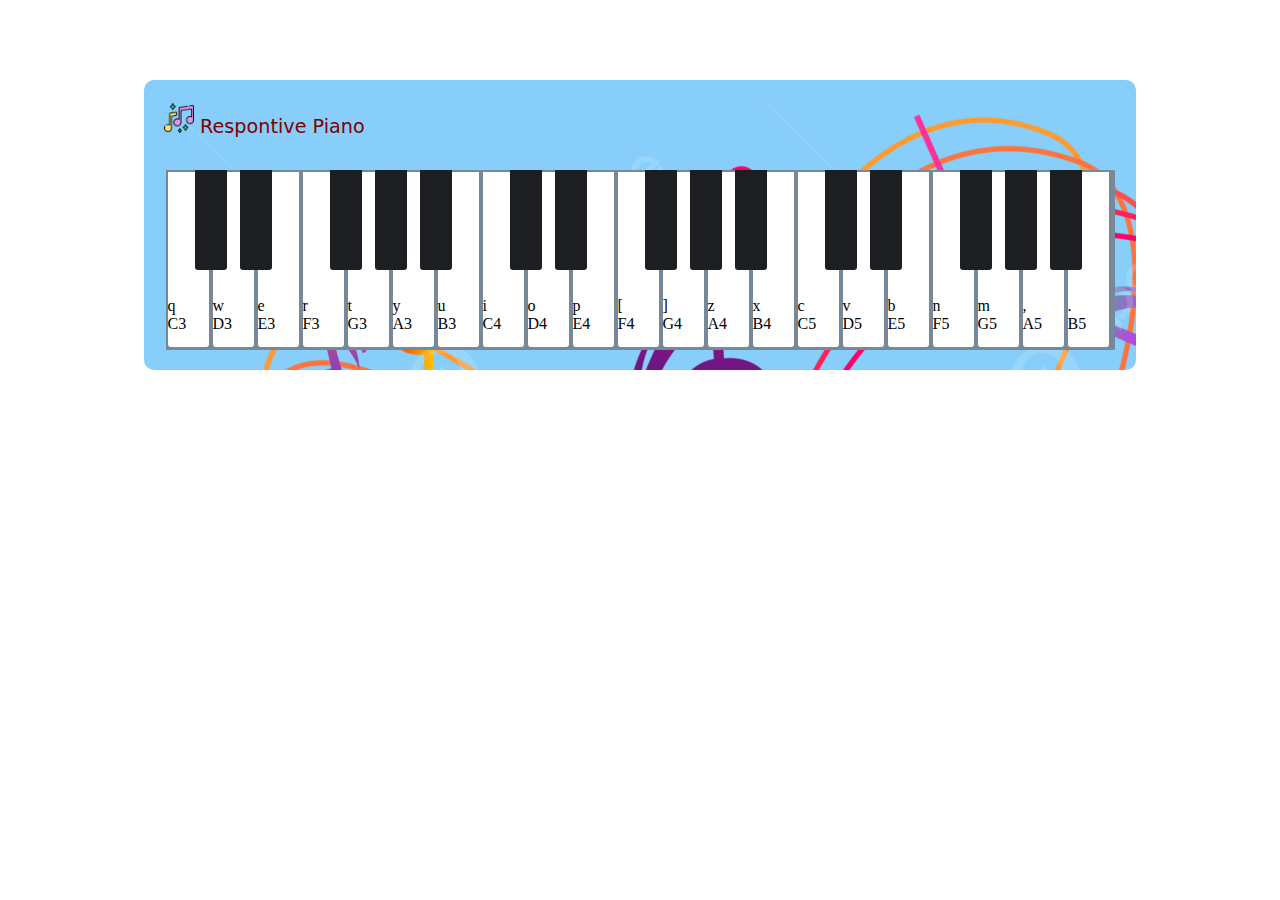
==== CHAPTER4/Index.html @ 9303a8d1 "CHAPTER4" ====
<!DOCTYPE html>
<html lang="en">
<head>
    <meta charset="UTF-8">
    <meta name="viewport" content="width=device-width, initial-scale=1.0">
    <title>Respontive Piano</title>
    <link rel="stylesheet" href="style.css">
</head>
<body>
   <div id="piano">     
   <div id="logo">
    <img src="note.png" alt="piano logo"> Respontive Piano 
   </div>

   <div id="keys"></div>
    </div>
    <script>
     const notes = ['C','C#','D','D#','E','F','F#','G','G#','A','A#','B'];
     const octave = {
      '3':'q2w3er5t6y7u',
      '4':'i9o0p[=]azsx',
      '5':'cfvgbnjmk,l.'
    };
    let octave_keys = '';
    for (const o in octave) {
        octave_keys += '<div class="octave" data-octave="' +o+'">';
     for (let i=0; i<notes.length; i++) {
        const note = notes[i];
        const color = note.indexOf('#') <0 ? 'white' : 'black' ;
        const keyboard = octave[o].charAt(i);
        octave_keys += `<div class="key ${color}" data-note="${note}" data-keyboard="${keyboard}">`;
        octave_keys += '<div class="label">';
        octave_keys += `${keyboard}<br>${note}${o}</div>`;    
        octave_keys += '</div>'
     }
     octave_keys += '</div>'   
    }
    document.getElementById('keys').innerHTML = octave_keys;
    </script>
</body>
</html>
---- CHAPTER4/style.css ----
* {
  box-sizing: border-box;
  margin: 0;
}

#piano {
 background-color: lightskyblue;
 width: 992px;
 height: 290px;
 border-radius: 10px;
 margin: 80px auto;
 position: relative;
 background-image: url('note_line.png');
 padding: 90px 20px 0px;
}

#logo {
  position: absolute;
  color: maroon;
  font-family: system-ui, -apple-system, BlinkMacSystemFont, 'Segoe UI', Roboto, Oxygen, Ubuntu, Cantarell, 'Open Sans', 'Helvetica Neue', sans-serif;
  top: 23px;
  font-size: 1.2em;
}

#logo>img {
  height: 30px;
}

#keys {
  background-color: lightslategray;
  height: 180px;
  margin: 0 auto;
  width: 949px;
  display: flex;
}

.octave {
  width: 315px;
  display: flex;
}

.white{
 background-color: #fff;
 width: 41px;
 height: 175px;
 margin: 2px;
 padding-top: 125px;
 border-radius: 0 0 3px 3px;
}

.black {
 position: relative;

} 

.black>.label {
 position: absolute;
 color: white;
 width: 32px;
 left: -16px;
 top: 50px;
}

.black::after {
 content: "";
 background-color: #1d1e22;
 width: 32px;
 height: 100px;
 position: absolute;
 left: -16px;
 border-radius: 0 0 3px 3px;
}
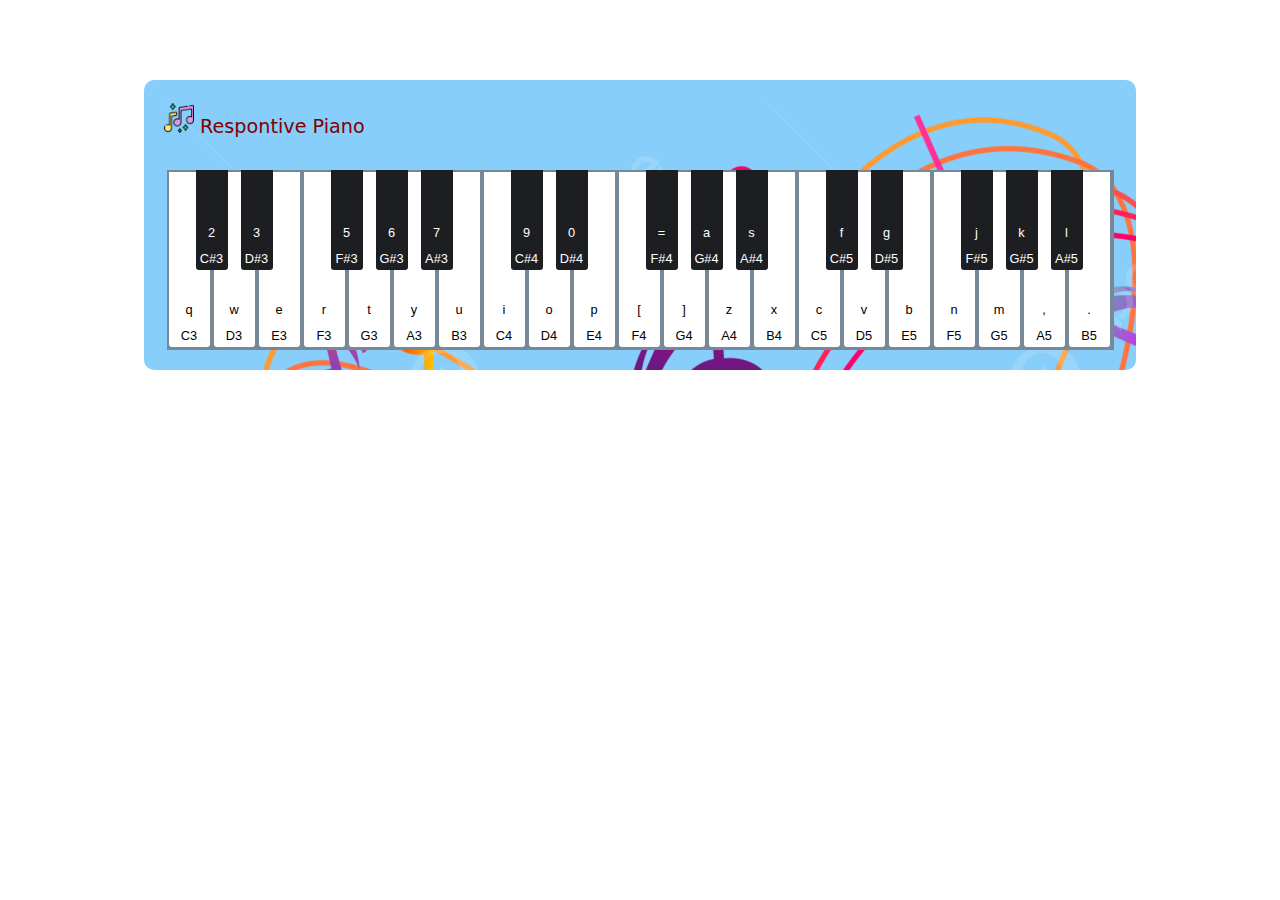
==== commit 46f4507a: "Add Audio and Event" ====
--- a/CHAPTER4/Index.html
+++ b/CHAPTER4/Index.html
@@ -5,6 +5,7 @@
     <meta name="viewport" content="width=device-width, initial-scale=1.0">
     <title>Respontive Piano</title>
     <link rel="stylesheet" href="style.css">
+    <script src="audiosynth.js"></script>
 </head>
 <body>
    <div id="piano">     
@@ -36,6 +37,38 @@
      octave_keys += '</div>'   
     }
     document.getElementById('keys').innerHTML = octave_keys;
-    </script>
+    Synth.setVolume(0.5);
+    function playNote(key) {
+      const note = key.dataset.note;
+      const octave = key.parentElement.dataset.octave;
+      Synth.play(0, note, octave, 4);
+    
+    }
+    const keys = document.querySelectorAll('.key') ;
+     for (let key of keys) {
+     key.addEventListener('mousedown', function () {
+     playNote(key);
+    });
+  }
+
+    window.addEventListener('keydown', function (event) {
+     const keyboard = event.key;
+     const key = document.querySelector(`.key[data-keyboard="${keyboard}"]`);
+     if (key) {
+     if (!key.classList.contains('pressed')) {
+     key.classList.add('pressed');
+     playNote(key);
+      }
+    }
+  });
+  window.addEventListener('keyup', function (event) {
+    const keyboard = event.key;
+    const key = document.querySelector(`.key[data-keyboard="${keyboard}"]`);
+    if (key) {
+      key.classList.remove('pressed');
+    }
+  });
+  
+</script>
 </body>
 </html>--- a/CHAPTER4/style.css
+++ b/CHAPTER4/style.css
@@ -30,7 +30,8 @@
   background-color: lightslategray;
   height: 180px;
   margin: 0 auto;
-  width: 949px;
+  width: 947px;
+  overflow: hidden;
   display: flex;
 }
 
@@ -50,7 +51,7 @@
 
 .black {
  position: relative;
-
+ z-index: 998;
 } 
 
 .black>.label {
@@ -59,6 +60,17 @@
  width: 32px;
  left: -16px;
  top: 50px;
+ z-index: 1000;
+}
+.label {
+ text-align: center;
+ font-family: sans-serif;
+ line-height: 2em;
+ font-size: 0.8em;
+}
+.key:active, .pressed {
+ transform: translateY(2px);
+
 }
 
 .black::after {
@@ -68,5 +80,26 @@
  height: 100px;
  position: absolute;
  left: -16px;
+ z-index: 999;
  border-radius: 0 0 3px 3px;
 }
+
+@media (max-width: 768px) {
+  #piano {
+    width: 358px;
+  }
+
+  #keys {
+    width: 316px;
+  }
+}
+
+@media (max-width: 1199px) and (min-width: 769px) {
+  #piano {
+    width: 675px;
+  }
+
+  #keys {
+    width: 631px;
+  }
+}
